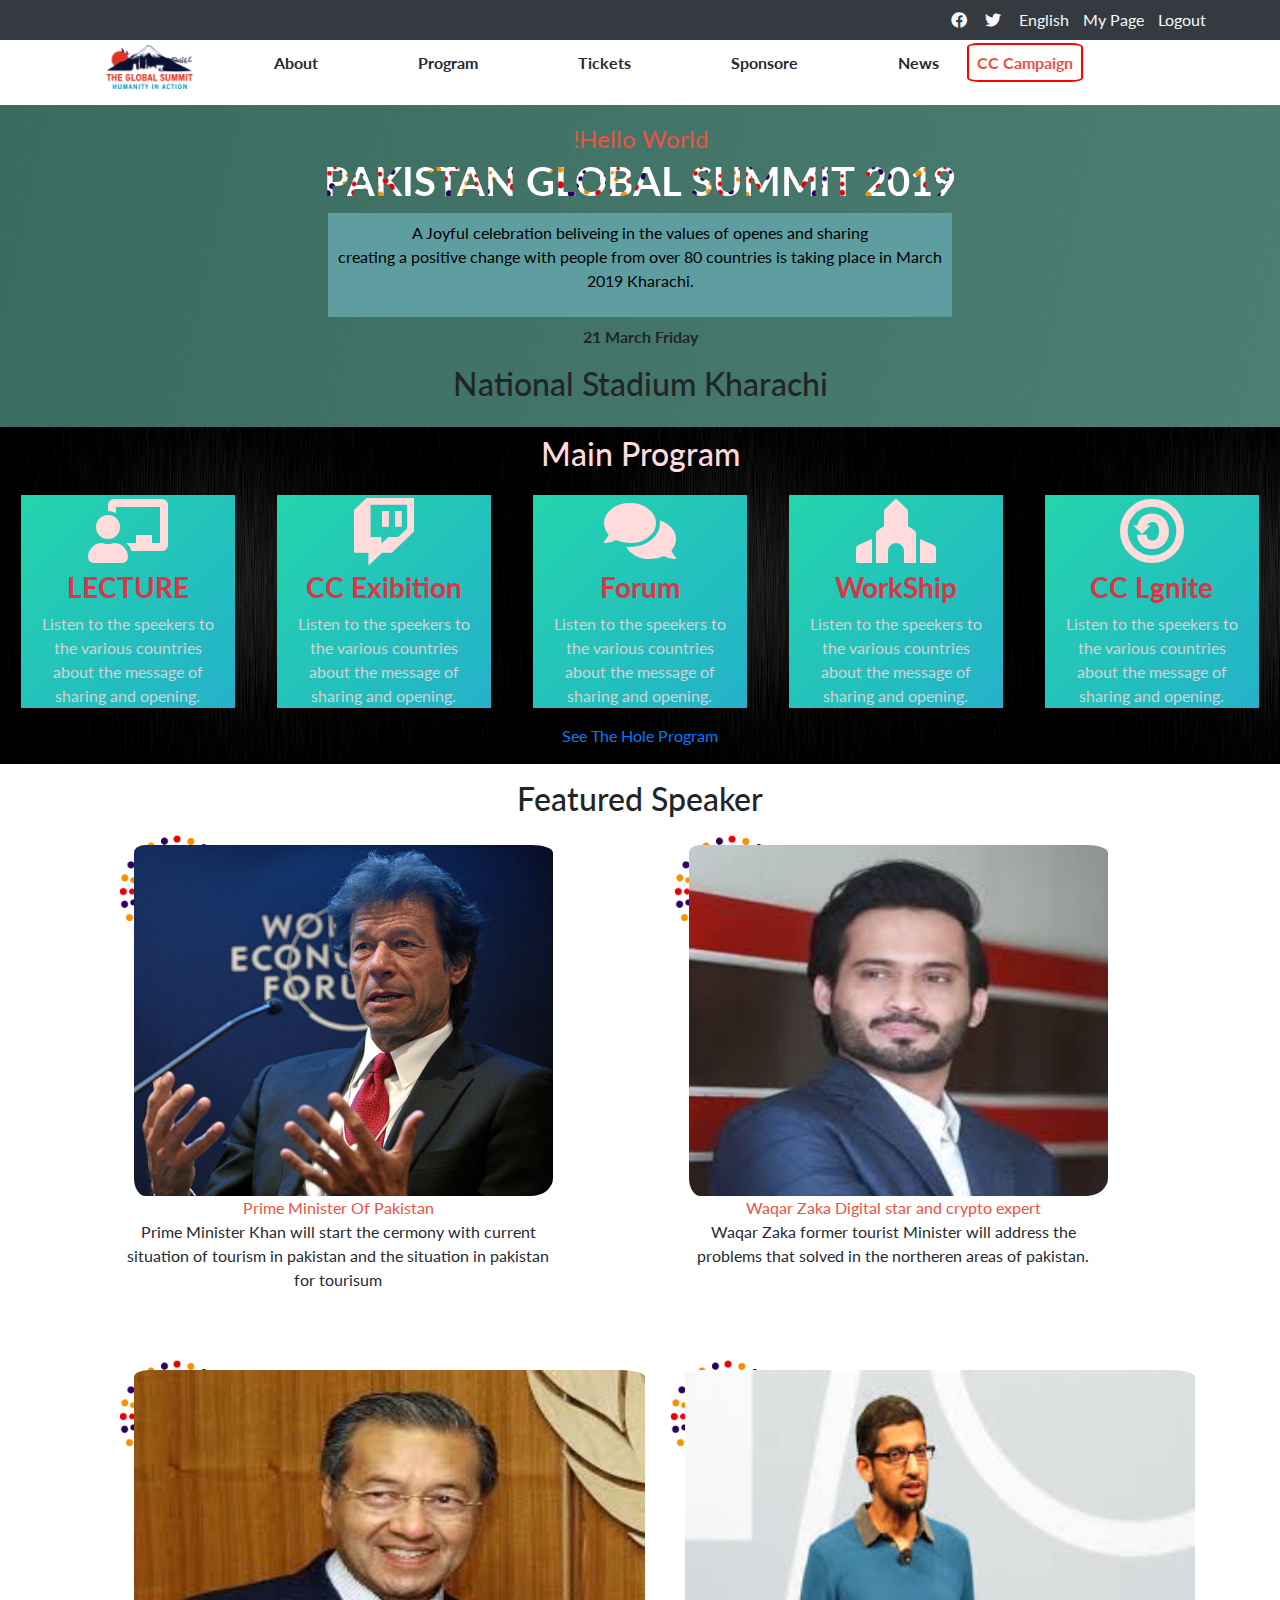
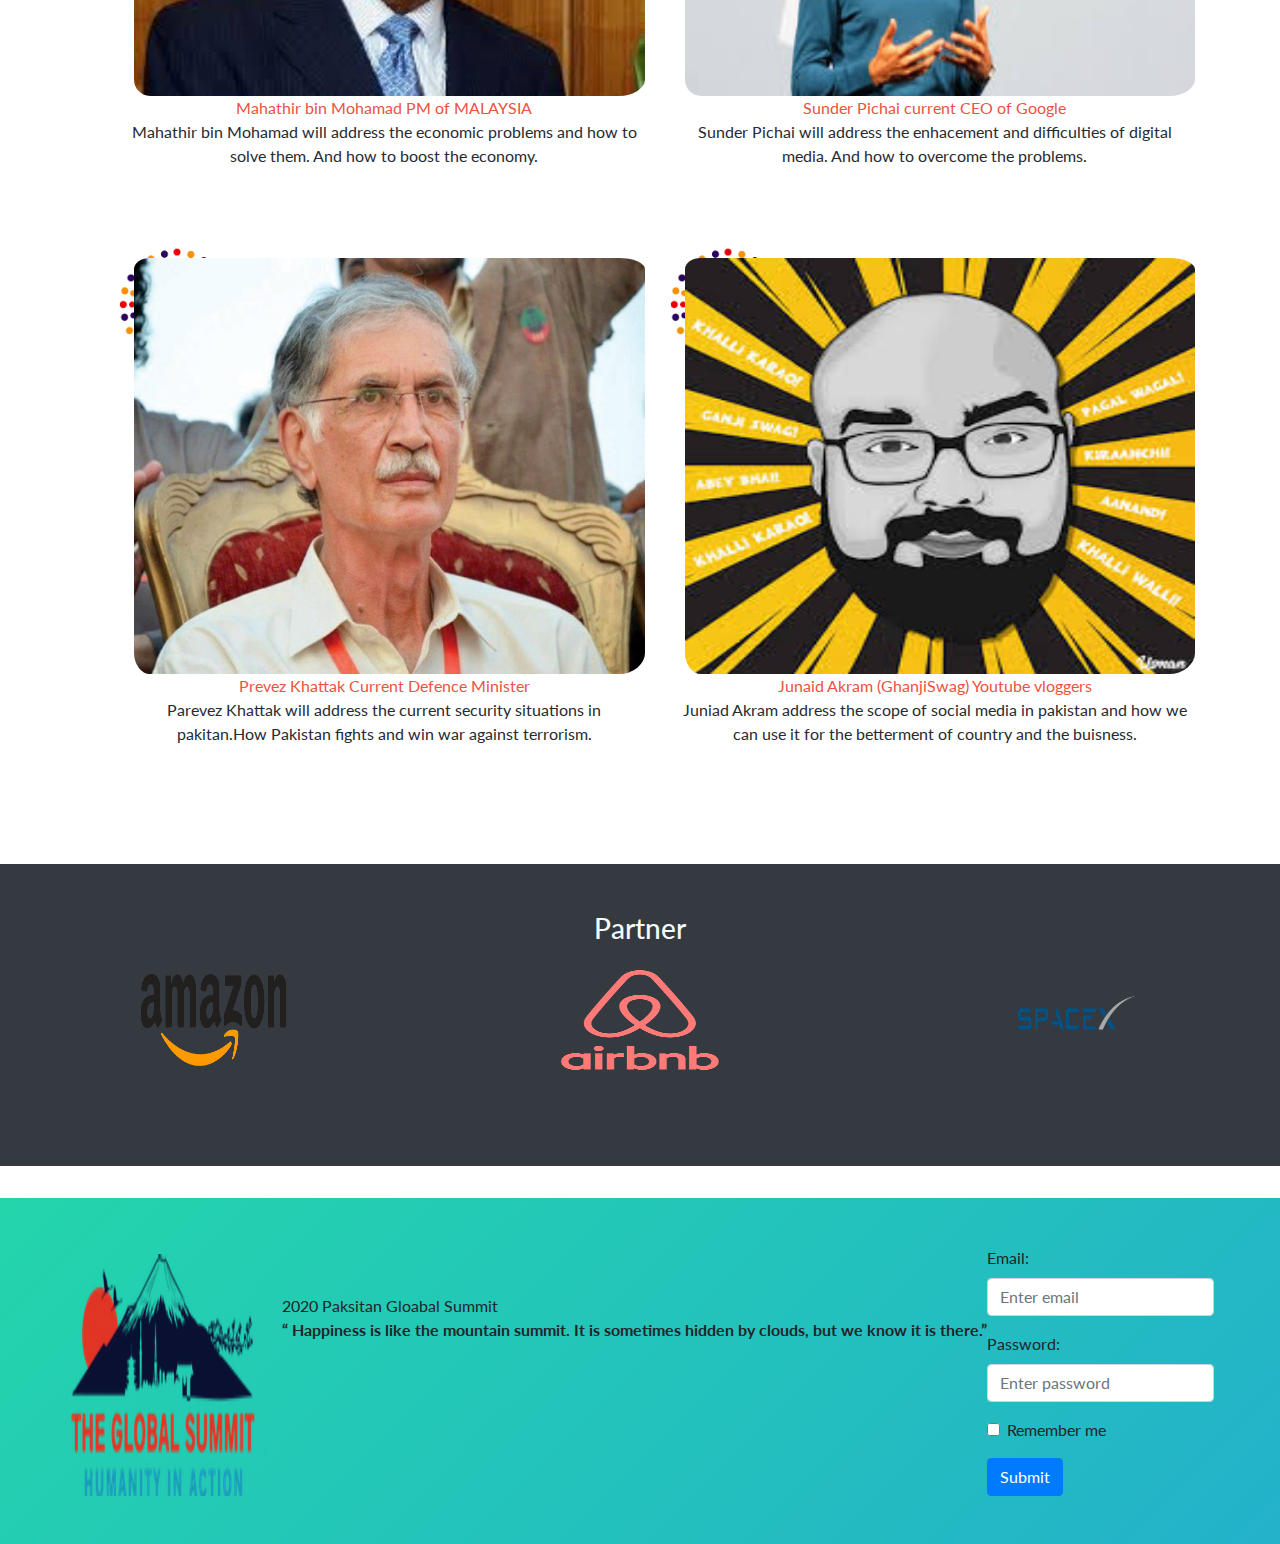
==== index.html @ 2a8c9461 "mobile visual better" ====
<!DOCTYPE html>
<html lang="en">
<head>
    <meta charset="UTF-8">
    <meta name="viewport" content="width=device-width, initial-scale=1.0">
    <link href="https://fonts.googleapis.com/css?family=Lato&display=swap" rel="stylesheet">
    <link rel="stylesheet" href="https://maxcdn.bootstrapcdn.com/bootstrap/4.4.1/css/bootstrap.min.css">
    <link rel="stylesheet" href="styles/style.css">
    <link rel="stylesheet" href="https://cdnjs.cloudflare.com/ajax/libs/font-awesome/5.11.2/css/all.css">
    <title>Home</title>
</head>
<body>
    <header>
        <nav class="fir-nav navbar-full justify-content-end navbar navbar-expand-sm bg-dark">
            <ul class="nav mr-lg-5 mr-md-4">
                <li><a href="#"><i class="m-1 text-light fab fa-facebook"></i></a></li>
                <li><a href="#"><i class="m-1  text-light fab fa-twitter"></i></a></li>
                <li><a href="#"><span class="ml-1 text-light">English</span></a></li>
                <li><a href="#"><span class="ml-1 text-light">My Page</span></a></li>
                <li><a href="#"><span class="ml-1 text-light">Logout</span></a></li>
            </ul>
        </nav>
        <nav class="navbar-full sec-nav">
            <a href="index.html" class="logo-margin-left ml-md-0"><img class="img-logo" src="assets/logo.png" alt="logo"></a>
            <a href="about.html" class="pl-lg-4 pl-md-2 ml-lg-5 ml-md-0 font-weight-bold">About</a>
            <a href="#" class="pl-lg-5 pl-md-2 ml-lg-5 ml-md-0 font-weight-bold">Program</a>
            <a href="tickets.html" class="pl-lg-5 pl-md-2 ml-lg-5 ml-md-0 font-weight-bold">Tickets</a>
            <a href="#" class="pl-lg-5 pl-md-2 ml-lg-5 ml-md-0 font-weight-bold">Sponsore</a>
            <a href="#" class="pl-lg-5 pl-md-2 ml-lg-5 ml-md-0 font-weight-bold">News</a>
            <a href="#" class="p-2 ml-4 font-weight-bold">CC Campaign</a>
        </nav>
        
            
        
    </header>
    
    <main>
        <section class="intro">
            <div class="dropdown burger">
                <button type="button" class="fas fa-bars btn btn-primary dropdown-toggle" data-toggle="dropdown">
                </button>
                <div class="dropdown-menu">
                  <a class="dropdown-item" href="index.html">index</a>
                  <a class="dropdown-item" href="about.html">About</a>
                  <a class="dropdown-item" href="tickets.html">Tickets</a>
                </div>
              </div>
            <!--<a href="#" class="burger"><i class="font-weight-bold fas fa-bars"></i></a>
            --><div class="p-3 mt-3 headings">
                <span class="text-red">!Hello World</span>
                <h1 class="text-heading">Pakistan GLOBAL SUMMIT 2019</h1>
                <div class="p-2 mb-2 w-50">
                    <p>A Joyful celebration beliveing in the values of openes and sharing <br>
                    creating a positive change with people from over 80 countries is taking place in March 2019
                    Kharachi.
                    </p>
                </div>
                <p class="font-weight-bold">21 March Friday </p>
                <h2>National Stadium Kharachi</h2>
            </div>
        </section>
        
        <section class="main mb-3">
            <div class="p-2 text-center">
                <h2>Main Program</h2>
            </div>
            <div class="container-fluid">
                <div class="row information text-center">
                    <div class="col-xl-2 col-lg-2 col-md-12 col-12 d-flex flex-lg-column flex-md-column flex-row">
                        <i class="fas fa-chalkboard-teacher mt-1 font-weight-bold"></i>
                        <h3 class="text-danger pt-2 font-weight-bold">LECTURE</h3>
                        <span>Listen to the speekers to the various countries about the message of sharing and opening.</span>
                    </div>
                    <div class="col-xl-2 col-lg-2 col-md-12 col-12 d-flex flex-lg-column flex-md-column flex-row">
                        <i class="fab fa-twitch mt-1 font-weight-bold"></i>
                        <h3 class="text-danger pt-2 font-weight-bold">CC Exibition</h3>
                        <span>Listen to the speekers to the various countries about the message of sharing and opening.</span>
                    </div>
                    <div class="col-xl-2 col-lg-2 col-md-12 col-12 d-flex flex-lg-column flex-md-column flex-row">
                        <i class="fas fa-comments mt-1 font-weight-bold"></i>
                        <h3 class="text-danger pt-2 font-weight-bold">Forum</h3>
                        <span>Listen to the speekers to the various countries about the message of sharing and opening.</span>
                    </div>
                    <div class="col-xl-2 col-lg-2 col-md-12 col-12 d-flex flex-lg-column flex-md-column flex-row">
                        <i class="fas fa-place-of-worship mt-1 font-weight-bold"></i>
                        <h3 class="text-danger pt-2 font-weight-bold">WorkShip</h3>
                        <span>Listen to the speekers to the various countries about the message of sharing and opening.</span>
                    </div>
                    <div class="col-xl-2 col-lg-2 col-md-12 col-12 d-flex flex-lg-column flex-md-column flex-row">
                        <i class="fab fa-creative-commons-sa mt-1 font-weight-bold"></i>
                        <h3 class="text-danger pt-2 font-weight-bold">CC Lgnite</h3>
                        <span>Listen to the speekers to the various countries about the message of sharing and opening.</span>
                    </div>
            </div>
            </div>
            <div class="mt-3 shapes pb-3">
                <a href="#" class="text-capitalize">See the Hole Program</a>
                <button class="btn btn-danger">Join Summit </button>
            </div>
        </section>
        
        <section class="text-center">
            <h2 class="mb-3 mt-2">Featured Speaker</h2>
            <div class="container">
                <div class="row persons ml-lg-4">
                    <div class="col-lg-5 col-md-6 col-12 mb-2 fir">
                        <img src="assets/imran.jpg" alt="prim minister imran">
                        <div>
                        <span class="heading-speaker">Prime Minister Of Pakistan</span>
                        <p class="description">Prime Minister Khan will start the cermony with current situation of tourism in pakistan and the 
                            situation in pakistan for tourisum
                        </p>
                    </div>
                    </div>
                    <div class="col-lg-5 col-md-6 col-12 mt-lg-0 mt-md-0 mt-2 mb-2 sec">
                        <img src="assets/waqar.jpeg" alt="former minister">
                        <div>
                            <span class="heading-speaker">Waqar Zaka Digital star and crypto expert</span>
                            <p class="description">Waqar Zaka former tourist Minister will address the problems that solved in the northeren areas of pakistan.</p>
                        </div>
                    </div>
                </div>
                <div id="show1" class="row persons ml-lg-4 collapse show ">
                    <div  class="col-md-6 col-12 mt-lg-0 mt-md-0 mt-2 mb-2">
                        <img src="assets/Mahathir.jpeg" alt="former minister">
                        <div>
                            <span class="heading-speaker">Mahathir bin Mohamad PM of MALAYSIA</span>
                            <p class="description">
                                Mahathir bin Mohamad will address the economic problems and how to solve them. And how to boost the economy.
                            </p>
                        </div>
                    </div>
                    <div class="col-md-6 col-12 mt-lg-0 mt-md-0 mt-2 mb-2">
                        <img src="assets/sunder.jpeg" alt="former minister">
                        <div>
                            <span class="heading-speaker">Sunder Pichai current CEO of Google</span>
                            <p class="description">
                                Sunder Pichai will address the enhacement and difficulties of digital media. And how to overcome the problems.    
                            </p>
                        </div>
                    </div>
                    <div class="col-md-6 col-12 mt-lg-0 mt-md-0 mt-2 mb-2">
                        <img src="assets/prvez.jpeg" alt="former minister">
                        <div>
                            <span class="heading-speaker">Prevez Khattak Current Defence Minister</span>
                            <p class="description">
                                Parevez Khattak will address the current security situations in pakitan.How Pakistan fights and win war against terrorism.
                            </p>
                        </div>
                    </div>
                    <div class="col-md-6 col-12 mt-lg-0 mt-md-0 mt-2 mb-2">
                        <img src="assets/junaid.jpeg" alt="former minister">
                        <div>
                            <span class="heading-speaker">Junaid Akram (GhanjiSwag) Youtube vloggers</span>
                            <p class="description">
                                Juniad Akram address the scope of social media in pakistan and how we can use it for the betterment of country and the buisness.
                            </p>
                        </div>
                    
                    </div>
                
                    
                </div>
                <button class="hide btn btn-info container-fluid pl-0 pr-0 mr-0 ml-0" data-toggle="collapse" data-target="#show1">Show Less</button>
                    
            </div>
        </section>

        <section class="text-light text-center bg-dark">
            <h3 class="pt-5 mb-4">Partner</h3>

            <div class="container-fluid">
                <div class="row partner-logo">
                <div class="col-lg-4 col-md-4 col-6">
                    <img src="assets/amazone.png" alt="partner logo">
                </div>
                <div class="col-lg-4 col-md-4 col-6">
                    <img src="assets/airbnb.png" alt="partner logo">
                </div>
                <div class="col-lg-4 col-md-4 col-6">
                    <img src="assets/spacex.png" alt="partner logo">
                </div>
            </div>
        </div>

        </section>
    </main>
    <footer class="flex-lg-row flex-column p-5 pb-0">
        <img class="mt-2" src="assets/logo.png" alt="logo">
        <div class="flex-column flex-last pt-5 ml-3">
            <span>2020 Paksitan Gloabal Summit</span><br>
            <span class="font-weight-bold"><q> Happiness is like the mountain summit. It is sometimes hidden by clouds, but we know it is there.</q></span>
        </div>
        <form action="index.html">
            <div class="form-group">
              <label for="email">Email:</label>
              <input type="email" class="form-control" id="email" placeholder="Enter email" name="email">
            </div>
            <div class="form-group">
              <label for="pwd">Password:</label>
              <input type="password" class="form-control" id="pwd" placeholder="Enter password" name="pswd">
            </div>
            <div class="form-group form-check">
              <label class="form-check-label">
                <input class="form-check-input" type="checkbox" name="remember"> Remember me
              </label>
            </div>
            <button type="submit" class="btn btn-primary">Submit</button>
          </form>

    </footer>
    
    <script src="https://ajax.googleapis.com/ajax/libs/jquery/3.4.1/jquery.min.js"></script>
    <script src="https://cdnjs.cloudflare.com/ajax/libs/popper.js/1.16.0/umd/popper.min.js"></script>
    <script src="https://maxcdn.bootstrapcdn.com/bootstrap/4.4.1/js/bootstrap.min.js"></script>
</body>
</html>
---- styles/style.css ----
body {
  font-family: 'Lato', 'cocogoose', sans-serif;
}

@font-face {
  font-family: 'cocogoose';
  src: url('cocogoose/Cocogoose\ Pro-trial.ttf') format('svg');
  font-weight: normal;
  font-style: normal;
}

a {
  text-decoration: none;
}

a:hover {
  text-decoration: none;
}

main {
  margin-bottom: 2rem;
}

.sec-nav a {
  color: #272a31;
}

.shapes a {
  text-align: center;
}

.fir-nav ul a {
  padding-right: 10px;
}

.logo-margin-left {
  margin-left: 6.5rem !important;
}

.img-logo {
  margin-top: 5px;
  height: 44px;
}

.burger {
  display: none !important;
}

.intro {
  background: linear-gradient(282deg, #00dda9, #7fb8aa, #3b6b5f);
  background-size: 800% 800%;
  width: 100%;
}

.text-heading {
  background-image: url('../assets/logo1.png');
  background-position: bottom right;
  font-weight: bolder;
  text-transform: uppercase;
  -webkit-background-clip: text;
  -webkit-text-fill-color: transparent;
}

.persons button {
  display: none;
  place-content: center;
}

.fir {
  margin-right: 1rem;
}

.sec-nav a:hover {
  color: #ec5242 !important;
}

.text-red {
  color: #ec5242 !important;
}

.description {
  color: #272a31;
}

.headings span {
  font-size: x-large;
}

.information div span {
  color: #d3d3d3;
}

.hide {
  display: none;
}

.sec-nav a:last-child {
  border: 2px solid red;
  border-radius: 10%;
  color: #ec5242;
}

.sec-nav a:hover:last-child {
  background-color: red;
  color: white !important;
}

.sec {
  margin-left: 5rem;
}

.headings div {
  color: black;
  background-color: cadetblue;
  display: inline-flex;
}

.headings {
  text-align: center;
}

.main {
  background-image: url('../assets/main-back.jpg');
  color: #ffdbdb;
}

.main div h2 {
  padding-bottom: 5px;
}

.information {
  justify-content: space-around;
}

.information div i {
  font-size: 5vw;
}

.information div {
  animation: gradient 15s ease infinite;
  background: linear-gradient(-45deg, #ee7752, #862d4f, #23a6d5, #23d5ab);
  background-size: 400% 400%;
}

footer {
  display: flex;
  animation: gradient 15s ease infinite;
  background: linear-gradient(-45deg, #ee7752, #862d4f, #23a6d5, #23d5ab);
  background-size: 400% 400%;
  justify-content: center;
  padding-bottom: 2rem;
}

.shapes button {
  display: none;
}

.shapes {
  display: grid;
}

@keyframes gradient {
  0% {
    background-position: 0% 50%;
  }

  50% {
    background-position: 100% 50%;
  }

  100% {
    background-position: 0% 50%;
  }
}

.center {
  margin: 0 auto;
}

.background-img {
  background-image: url('../assets/logo.png');
  background-position: top right;
  background-repeat: no-repeat;
  background-size: 100px;
}

.border-solid {
  border: 1px solid rgb(206, 202, 202);
}

@media screen and (max-width: 1000px) {
  .information div {
    align-items: center;
    margin-bottom: 5px;
  }

  footer img {
    width: 50%;
  }

  .information h3 {
    font-size: 1rem !important;
    margin-left: 10px;
  }

  .information div i {
    padding-right: 5px;
  }

  .information span {
    margin-left: 5px;
  }
}

.bg-img {
  background-image: url('https://theglobalsummit.org/wp-content/uploads/2016/06/edit-rio-photo-slider-5-a.png');
  background-position-y: center;
  background-repeat: no-repeat;
  background-size: 100%;
  height: 300px;
  padding-top: 10rem;
}

.persons div {
  background-image: url('../assets/logo1.png');
  background-position: top left;
  background-repeat: no-repeat;
}

.heading-speaker {
  color: #ec5242;
}

.persons div img {
  border-radius: 5%;
  height: 70%;
  padding-left: 10px;
  padding-top: 10px;
  width: 100%;
}

.persons div div {
  background: none;
}

.partner-logo {
  padding-bottom: 6rem !important;
}

.partner-logo div img {
  width: 40%;
  height: 100px;
}

@media screen and (max-width: 450px) {
  .headings div {
    width: 100% !important;
  }
}

@media screen and (max-width: 750px) {
  .shapes button {
    display: grid;
  }

  .hide {
    display: inherit;
  }

  footer img {
    width: 50%;
  }

  .persons button {
    display: inherit;
    width: 100%;
  }

  .shapes a {
    display: none;
  }

  .persons div {
    background-size: 50px;
    display: flex;
  }

  .persons div img {
    width: 25%;
  }

  .persons div div {
    flex-direction: column;
    padding-left: 1rem;
    padding-top: 10px;
  }
}

@media screen and (max-width: 1178px) {
  header {
    display: none !important;
  }

  marquee {
    display: none !important;
  }

  .fir {
    margin-right: 0;
  }

  .sec {
    margin-left: 0;
  }

  .burger {
    color: black;
    display: inherit !important;
    float: left;
    font-size: 2rem;
    padding-left: 1rem;
  }

  .burger:hover {
    color: white;
  }
}
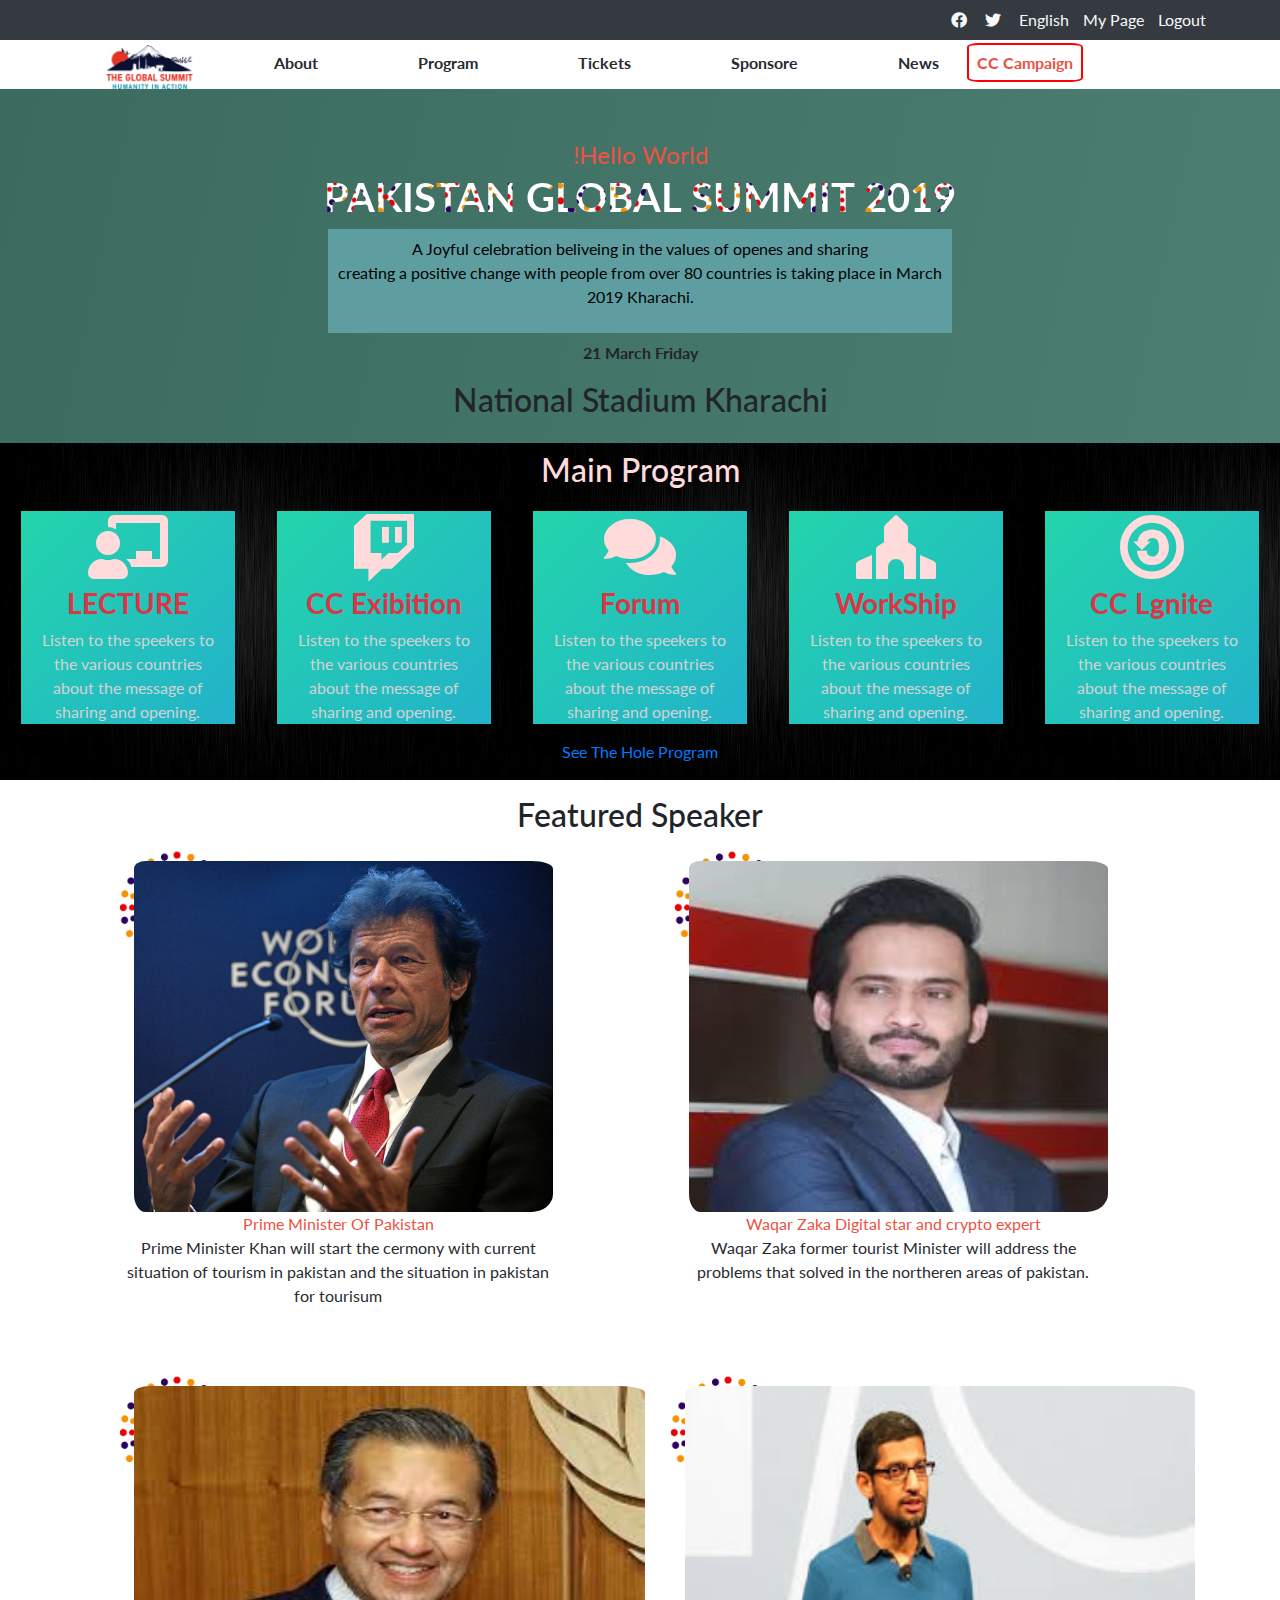
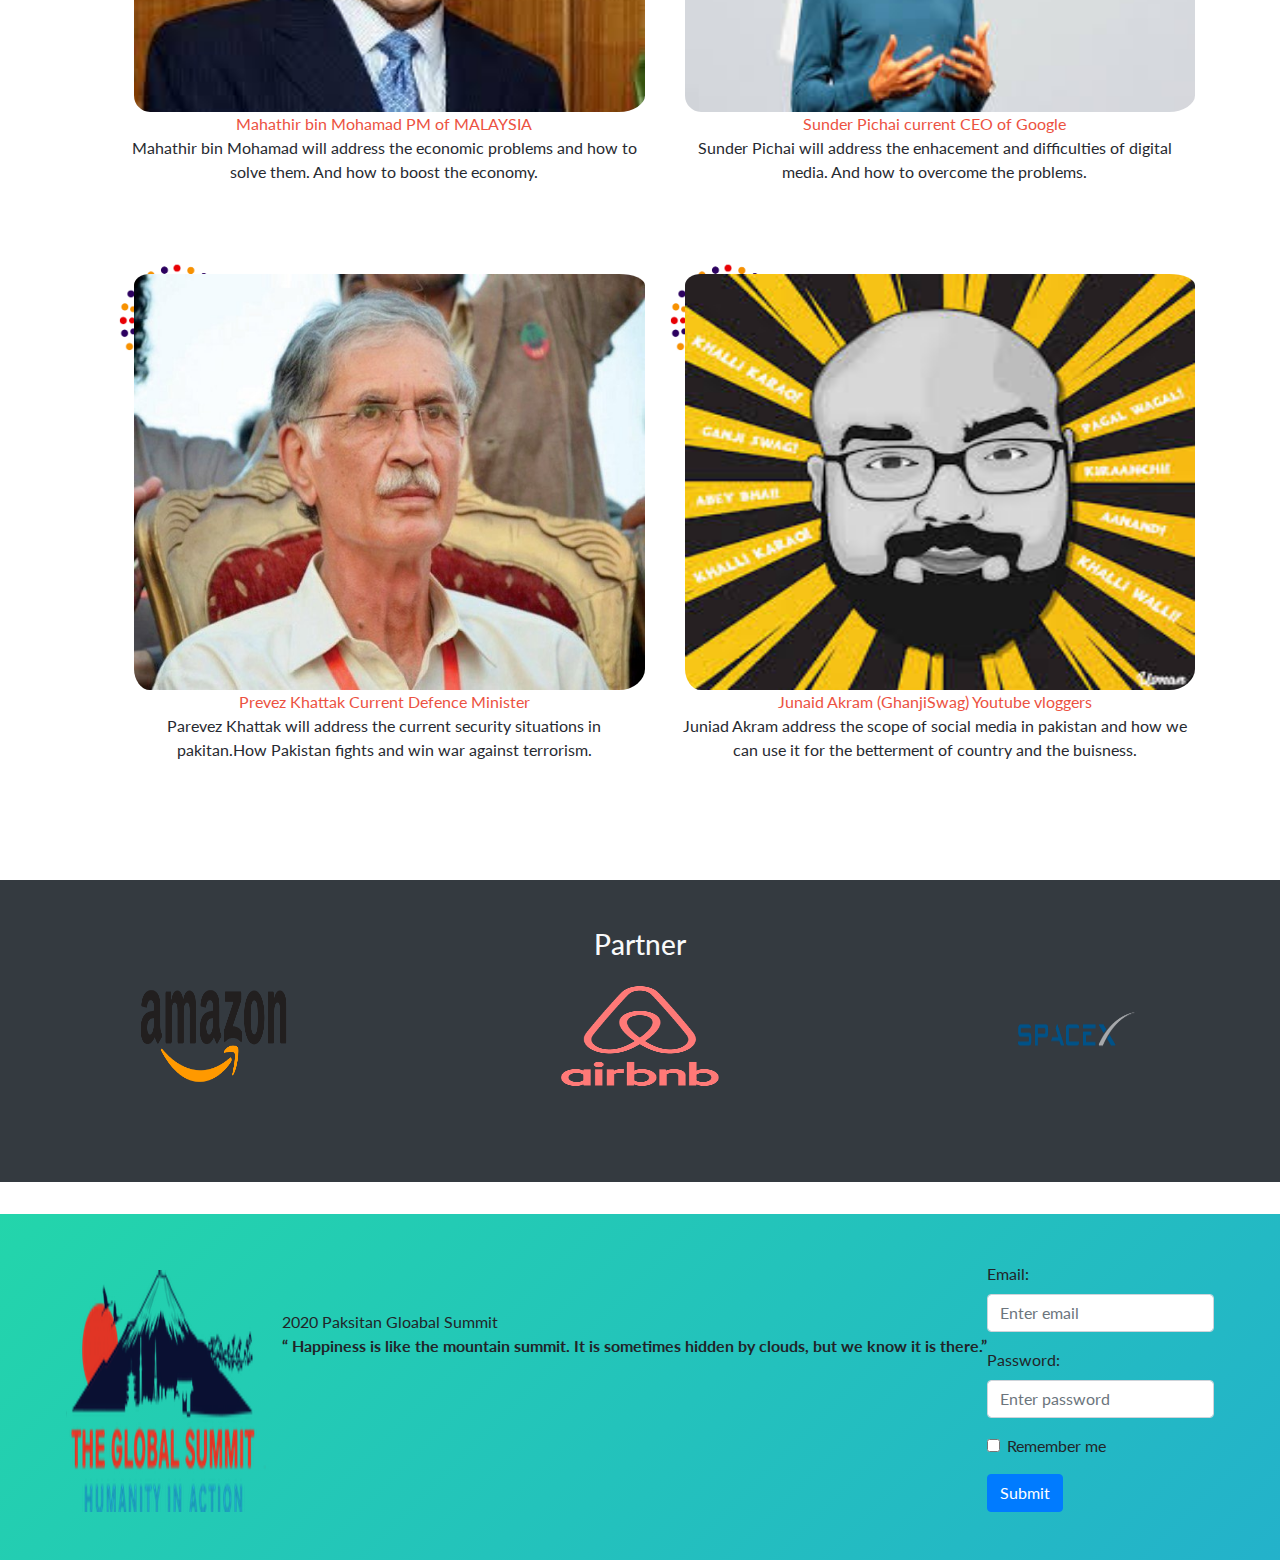
==== commit 0a2e231c: "Ready design" ====
--- a/index.html
+++ b/index.html
@@ -45,8 +45,7 @@
                   <a class="dropdown-item" href="tickets.html">Tickets</a>
                 </div>
               </div>
-            <!--<a href="#" class="burger"><i class="font-weight-bold fas fa-bars"></i></a>
-            --><div class="p-3 mt-3 headings">
+            <div class="p-3 pt-5 headings">
                 <span class="text-red">!Hello World</span>
                 <h1 class="text-heading">Pakistan GLOBAL SUMMIT 2019</h1>
                 <div class="p-2 mb-2 w-50">
--- a/styles/style.css
+++ b/styles/style.css
@@ -258,6 +258,12 @@
   }
 }
 
+@media screen and (max-width: 992px) and (min-width: 768px) {
+  .align-center {
+    margin: 0 193px;
+  }
+}
+
 @media screen and (max-width: 750px) {
   .shapes button {
     display: grid;
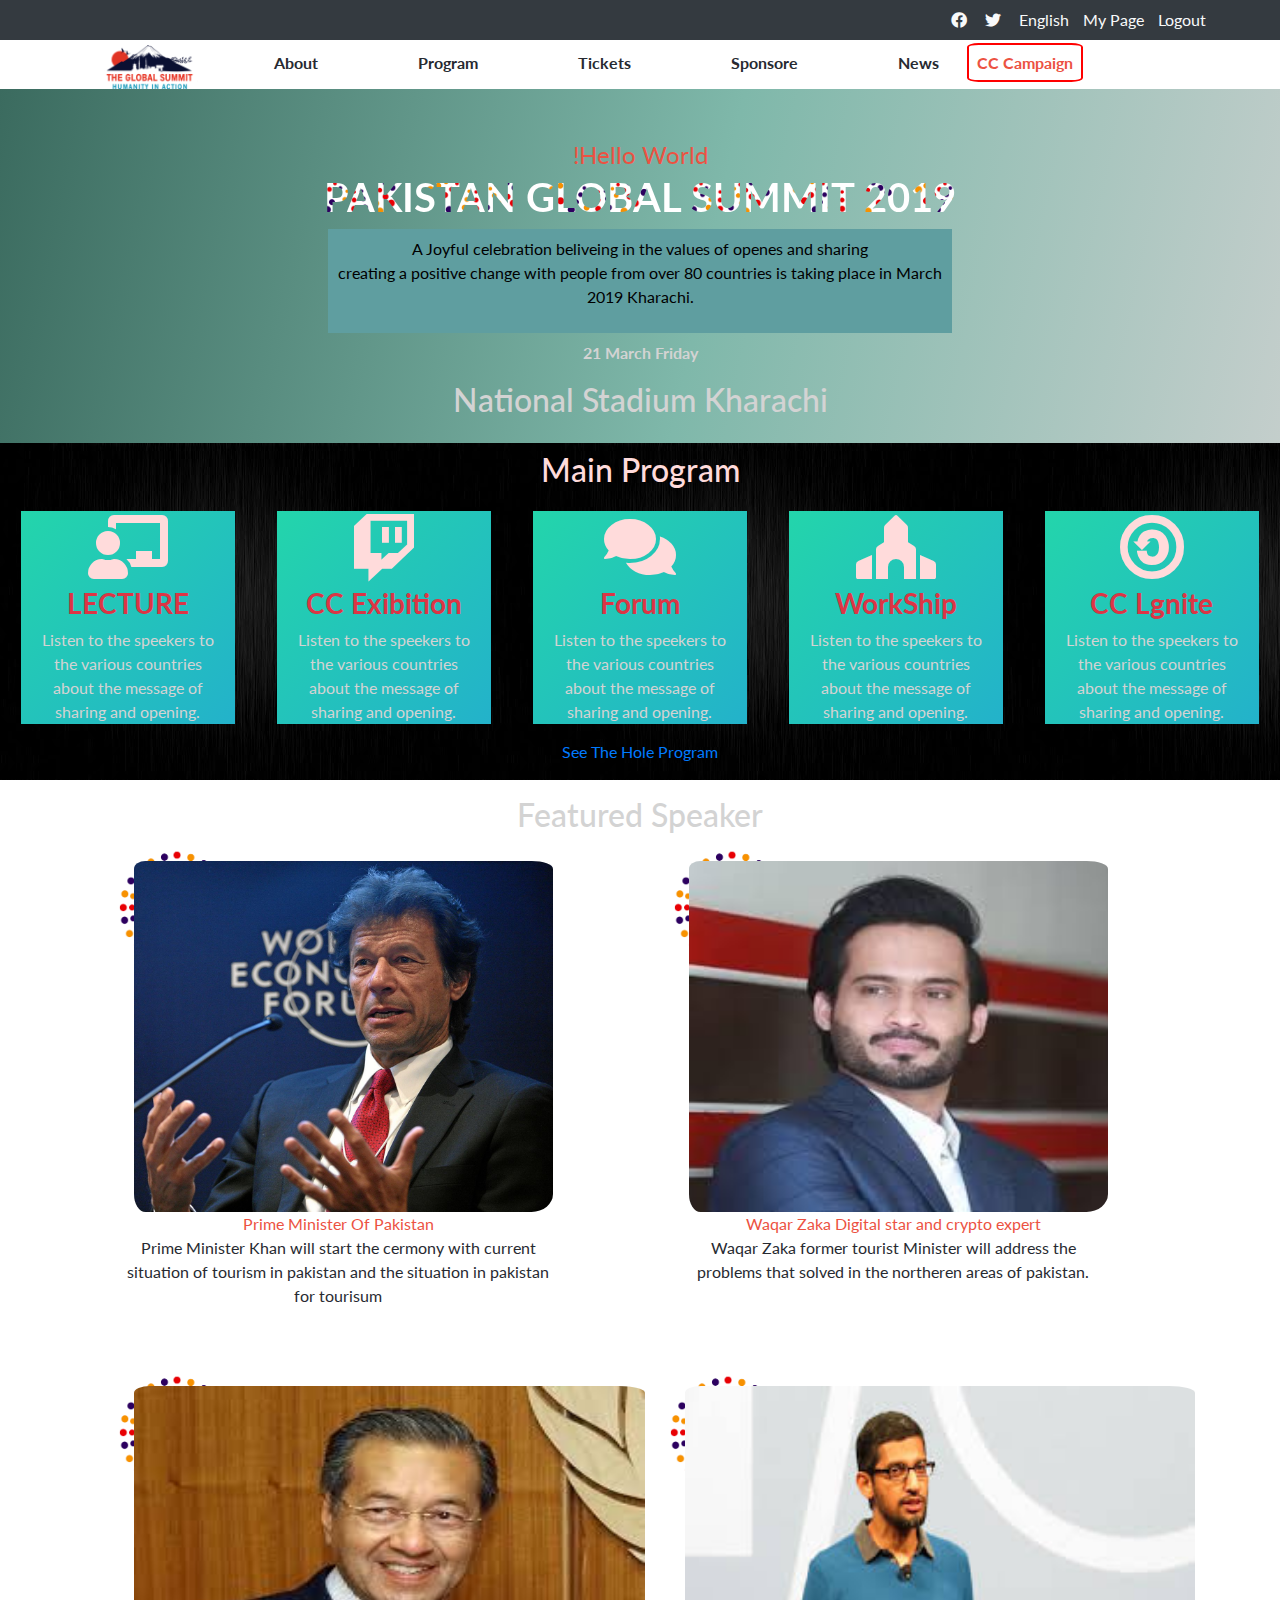
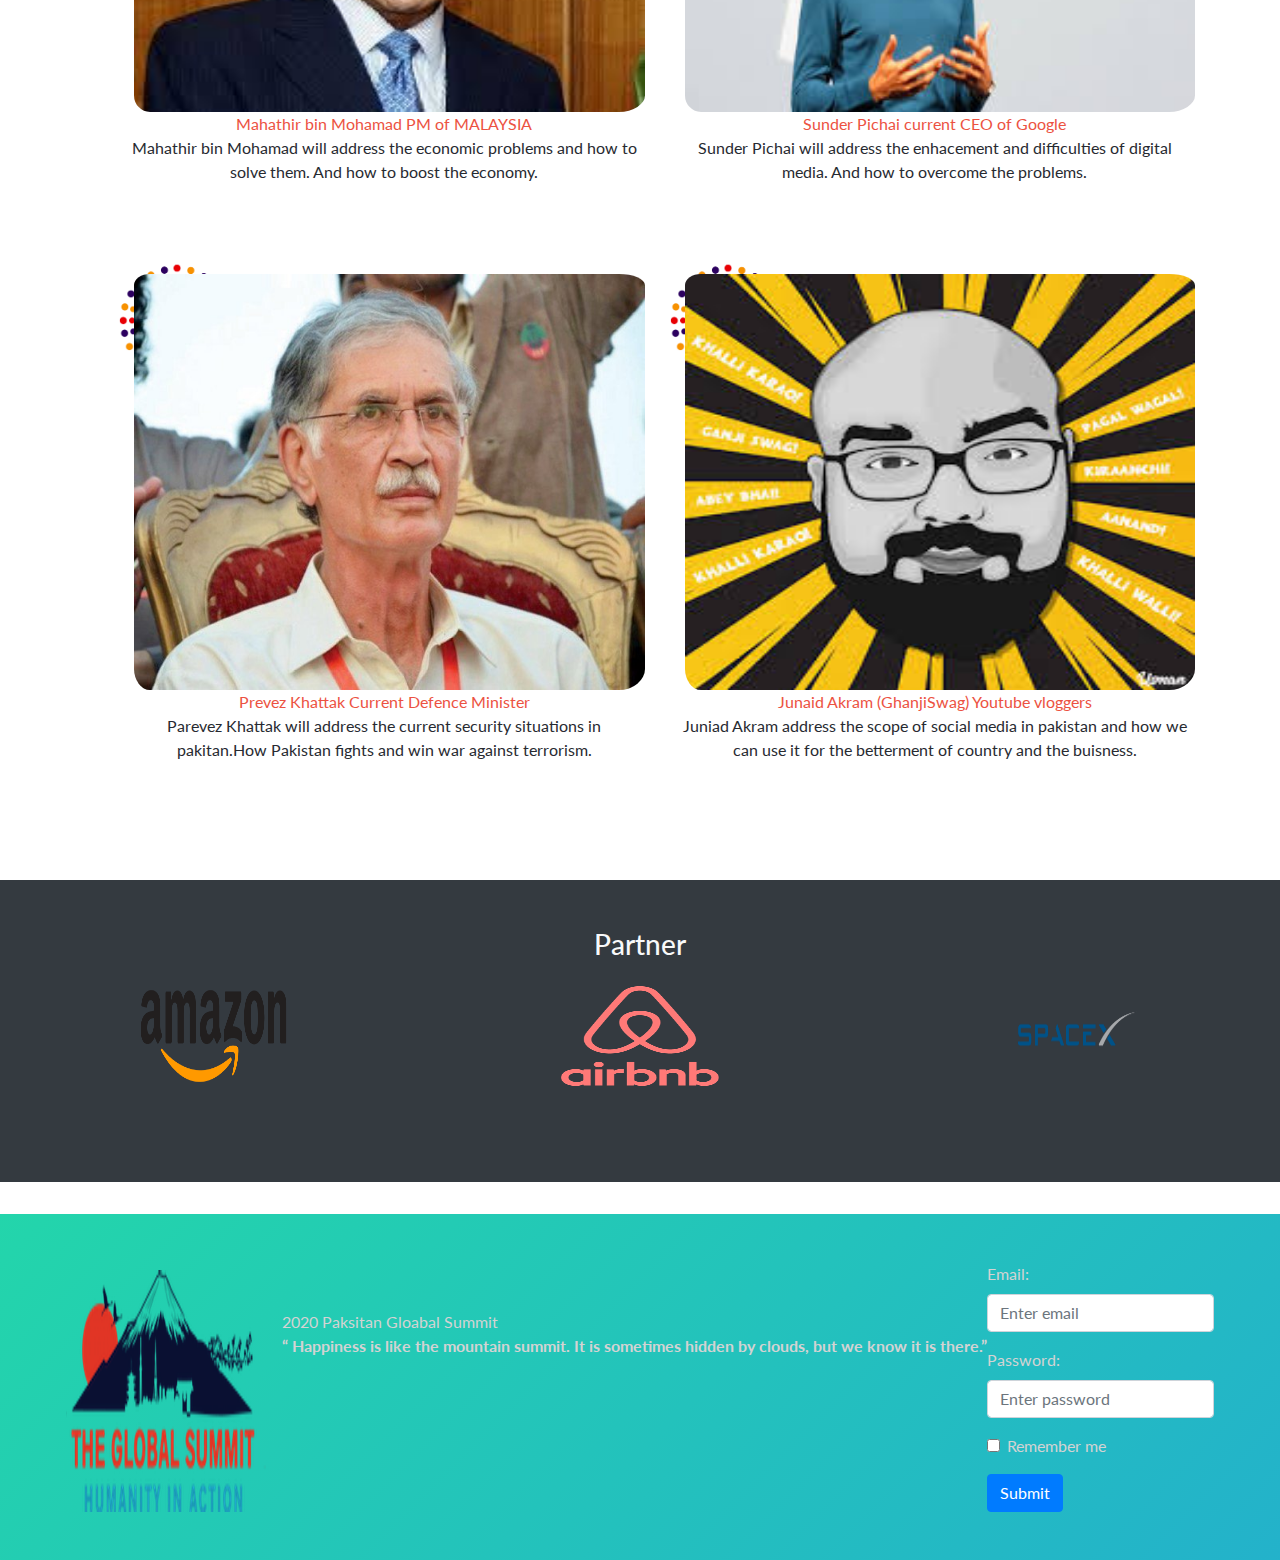
==== commit 6a59f0fd: "colors and typograpy" ====
--- a/index.html
+++ b/index.html
@@ -35,9 +35,9 @@
     </header>
     
     <main>
-        <section class="intro">
+        <section class="intro f">
             <div class="dropdown burger">
-                <button type="button" class="fas fa-bars btn btn-primary dropdown-toggle" data-toggle="dropdown">
+                <button type="button" class="bg-info fas fa-bars btn btn-primary dropdown-toggle" data-toggle="dropdown">
                 </button>
                 <div class="dropdown-menu">
                   <a class="dropdown-item" href="index.html">index</a>
--- a/styles/style.css
+++ b/styles/style.css
@@ -1,5 +1,6 @@
 body {
   font-family: 'Lato', 'cocogoose', sans-serif;
+  color: #d3d3d3 !important;
 }
 
 @font-face {
@@ -47,8 +48,8 @@
 }
 
 .intro {
-  background: linear-gradient(282deg, #00dda9, #7fb8aa, #3b6b5f);
-  background-size: 800% 800%;
+  background: linear-gradient(282deg, #d3d3d3, #7fb8aa, #3b6b5f);
+  background-size: 110% 110%;
   width: 100%;
 }
 
@@ -178,6 +179,7 @@
 }
 
 .background-img {
+  background-color: cadetblue;
   background-image: url('../assets/logo.png');
   background-position: top right;
   background-repeat: no-repeat;
@@ -262,6 +264,10 @@
   .align-center {
     margin: 0 193px;
   }
+
+  .pad-left {
+    padding-left: 8px;
+  }
 }
 
 @media screen and (max-width: 750px) {
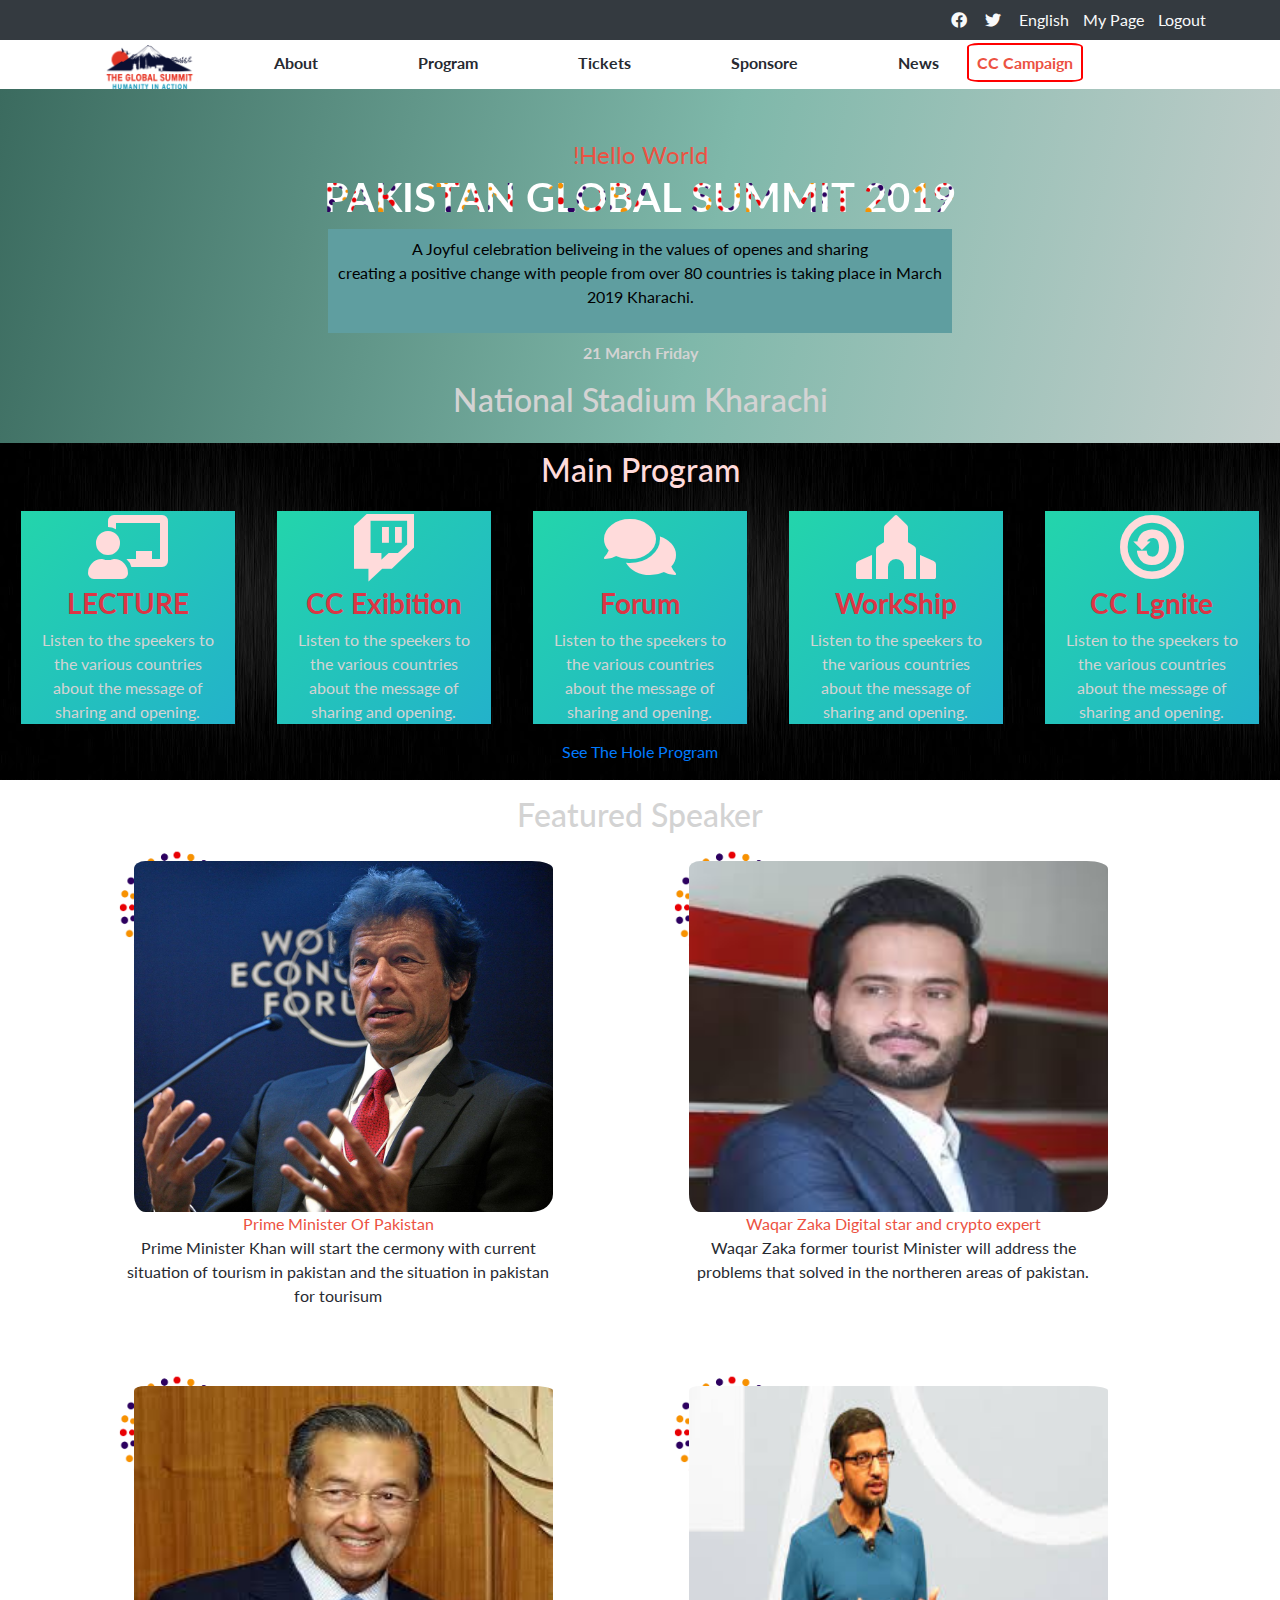
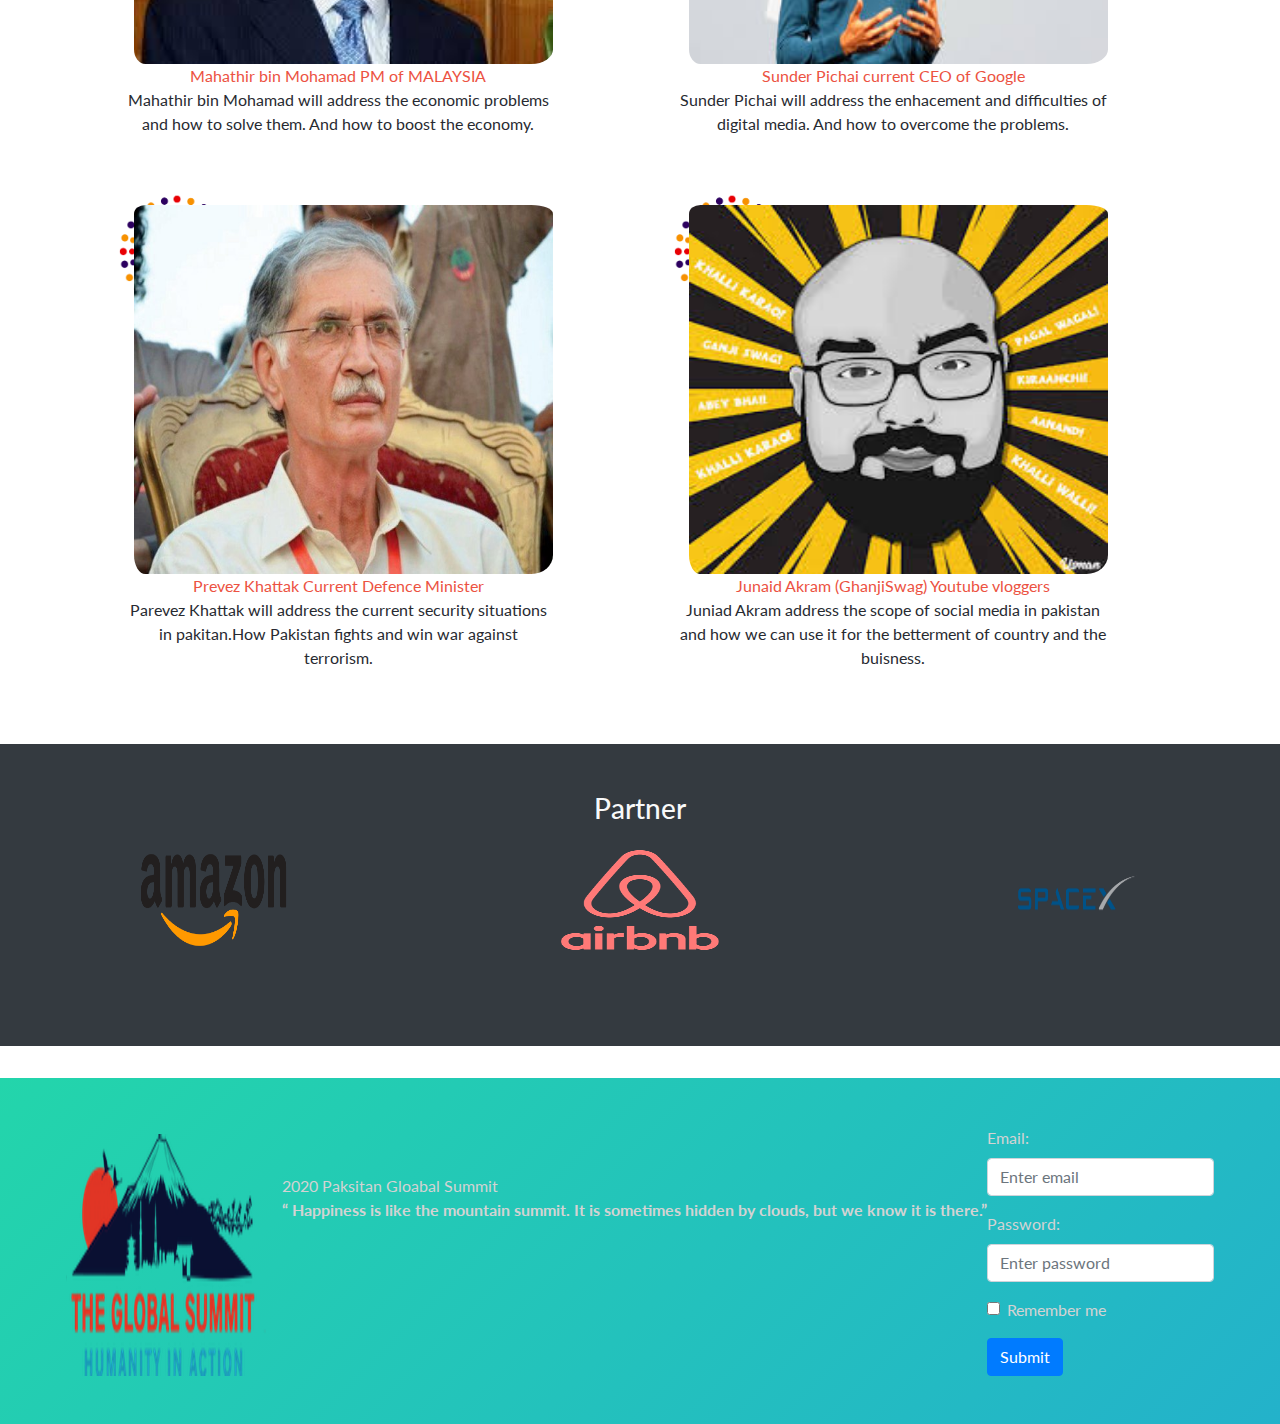
==== commit e9b37b69: "amke image responsive" ====
--- a/index.html
+++ b/index.html
@@ -120,7 +120,7 @@
                     </div>
                 </div>
                 <div id="show1" class="row persons ml-lg-4 collapse show ">
-                    <div  class="col-md-6 col-12 mt-lg-0 mt-md-0 mt-2 mb-2">
+                    <div  class="col-lg-5 col-md-6 col-12 fir mt-lg-0 mt-md-0 mt-2 mb-2">
                         <img src="assets/Mahathir.jpeg" alt="former minister">
                         <div>
                             <span class="heading-speaker">Mahathir bin Mohamad PM of MALAYSIA</span>
@@ -129,7 +129,7 @@
                             </p>
                         </div>
                     </div>
-                    <div class="col-md-6 col-12 mt-lg-0 mt-md-0 mt-2 mb-2">
+                    <div class="col-lg-5 col-md-6 col-12 mt-lg-0 mt-md-0 mt-2 mb-2 sec">
                         <img src="assets/sunder.jpeg" alt="former minister">
                         <div>
                             <span class="heading-speaker">Sunder Pichai current CEO of Google</span>
@@ -138,7 +138,7 @@
                             </p>
                         </div>
                     </div>
-                    <div class="col-md-6 col-12 mt-lg-0 mt-md-0 mt-2 mb-2">
+                    <div class="col-lg-5 col-md-6 col-12 fir mt-lg-0 mt-md-0 mt-2 mb-2">
                         <img src="assets/prvez.jpeg" alt="former minister">
                         <div>
                             <span class="heading-speaker">Prevez Khattak Current Defence Minister</span>
@@ -147,7 +147,7 @@
                             </p>
                         </div>
                     </div>
-                    <div class="col-md-6 col-12 mt-lg-0 mt-md-0 mt-2 mb-2">
+                    <div class="col-lg-5 col-md-6 col-12 mt-lg-0 mt-md-0 mt-2 mb-2 sec">
                         <img src="assets/junaid.jpeg" alt="former minister">
                         <div>
                             <span class="heading-speaker">Junaid Akram (GhanjiSwag) Youtube vloggers</span>
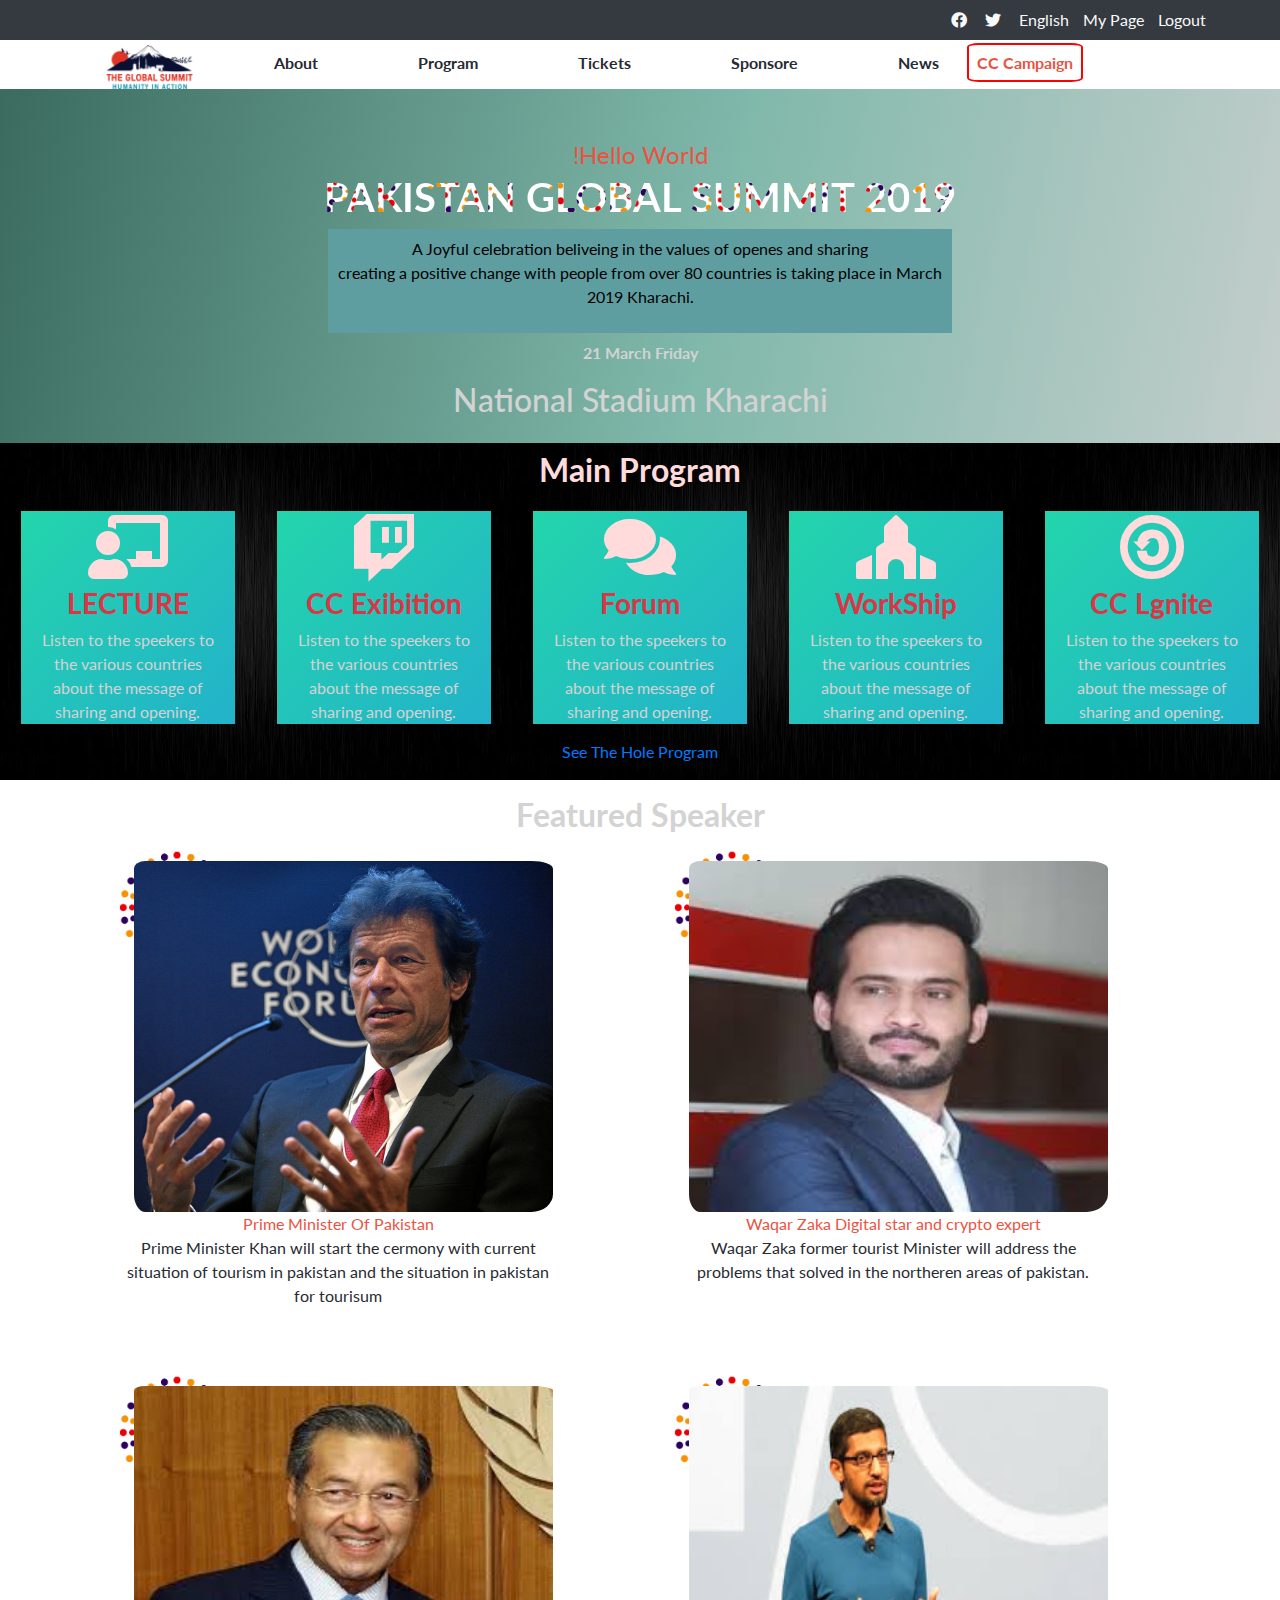
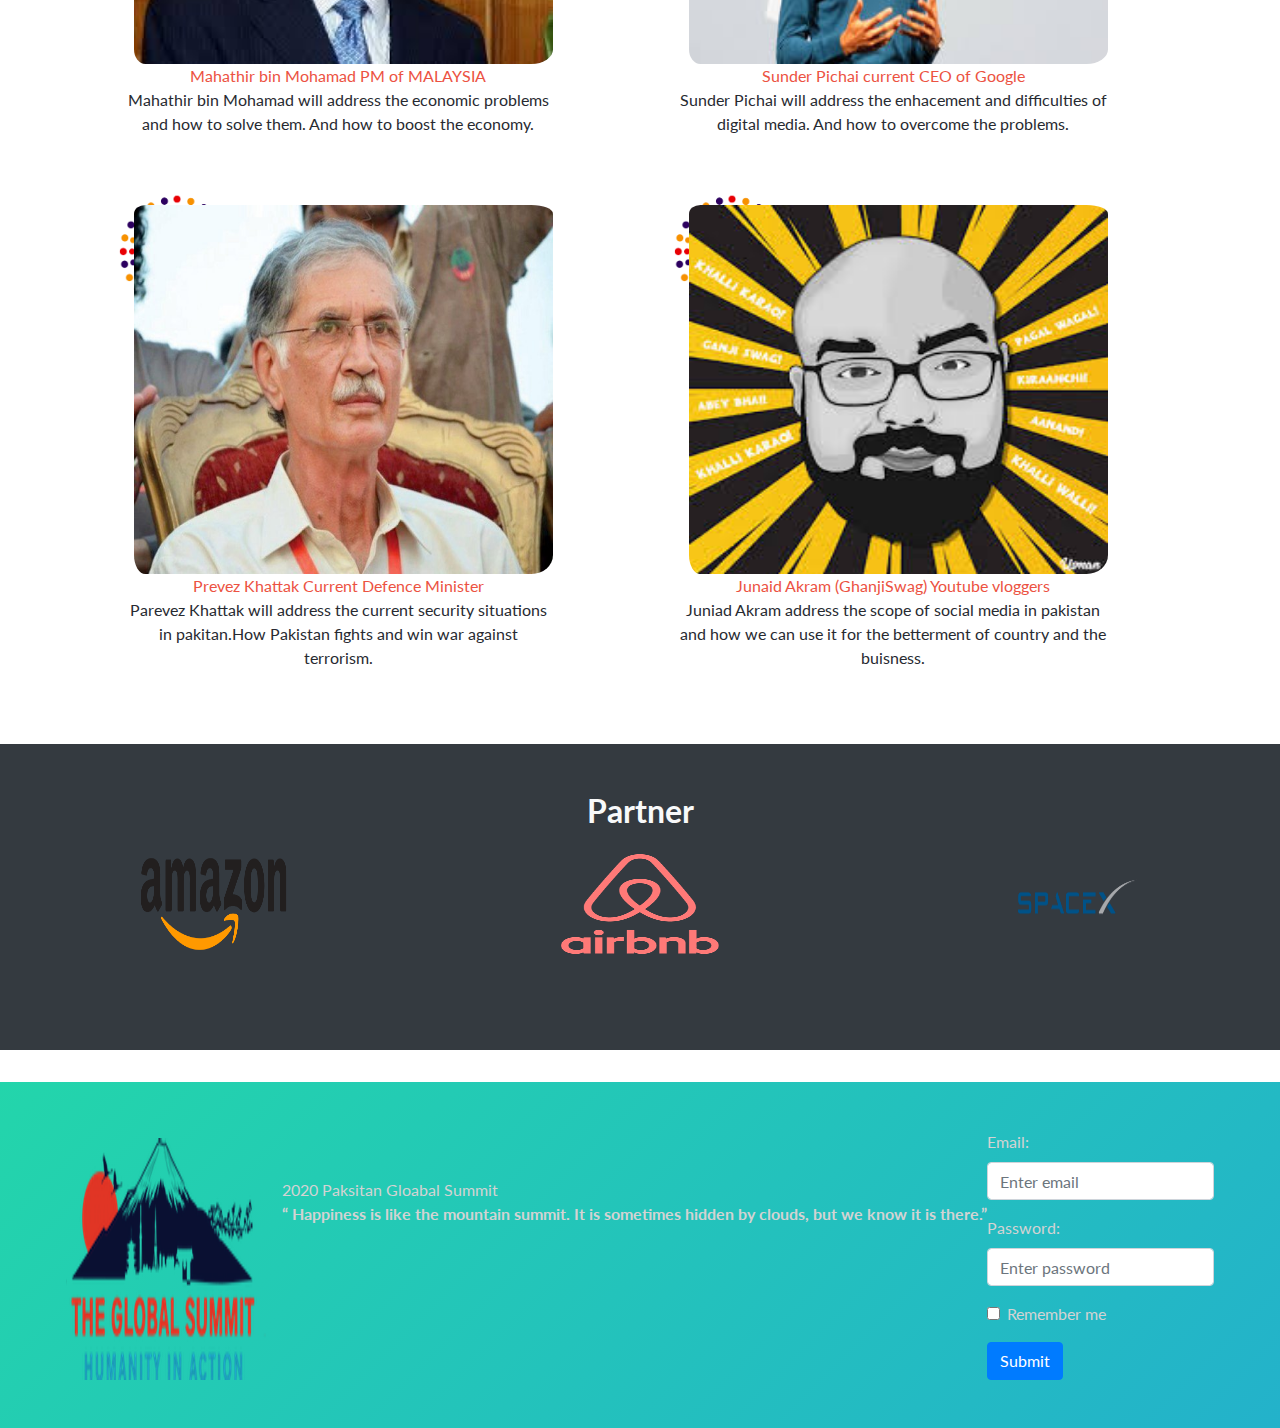
==== commit fb19fc59: "amke image responsive" ====
--- a/index.html
+++ b/index.html
@@ -61,7 +61,7 @@
         
         <section class="main mb-3">
             <div class="p-2 text-center">
-                <h2>Main Program</h2>
+                <h2 class="font-weight-bold">Main Program</h2>
             </div>
             <div class="container-fluid">
                 <div class="row information text-center">
@@ -99,7 +99,7 @@
         </section>
         
         <section class="text-center">
-            <h2 class="mb-3 mt-2">Featured Speaker</h2>
+            <h2 class="mb-3 mt-2 font-weight-bold">Featured Speaker</h2>
             <div class="container">
                 <div class="row persons ml-lg-4">
                     <div class="col-lg-5 col-md-6 col-12 mb-2 fir">
@@ -166,7 +166,7 @@
         </section>
 
         <section class="text-light text-center bg-dark">
-            <h3 class="pt-5 mb-4">Partner</h3>
+            <h2 class="pt-5 font-weight-bold mb-4">Partner</h2>
 
             <div class="container-fluid">
                 <div class="row partner-logo">
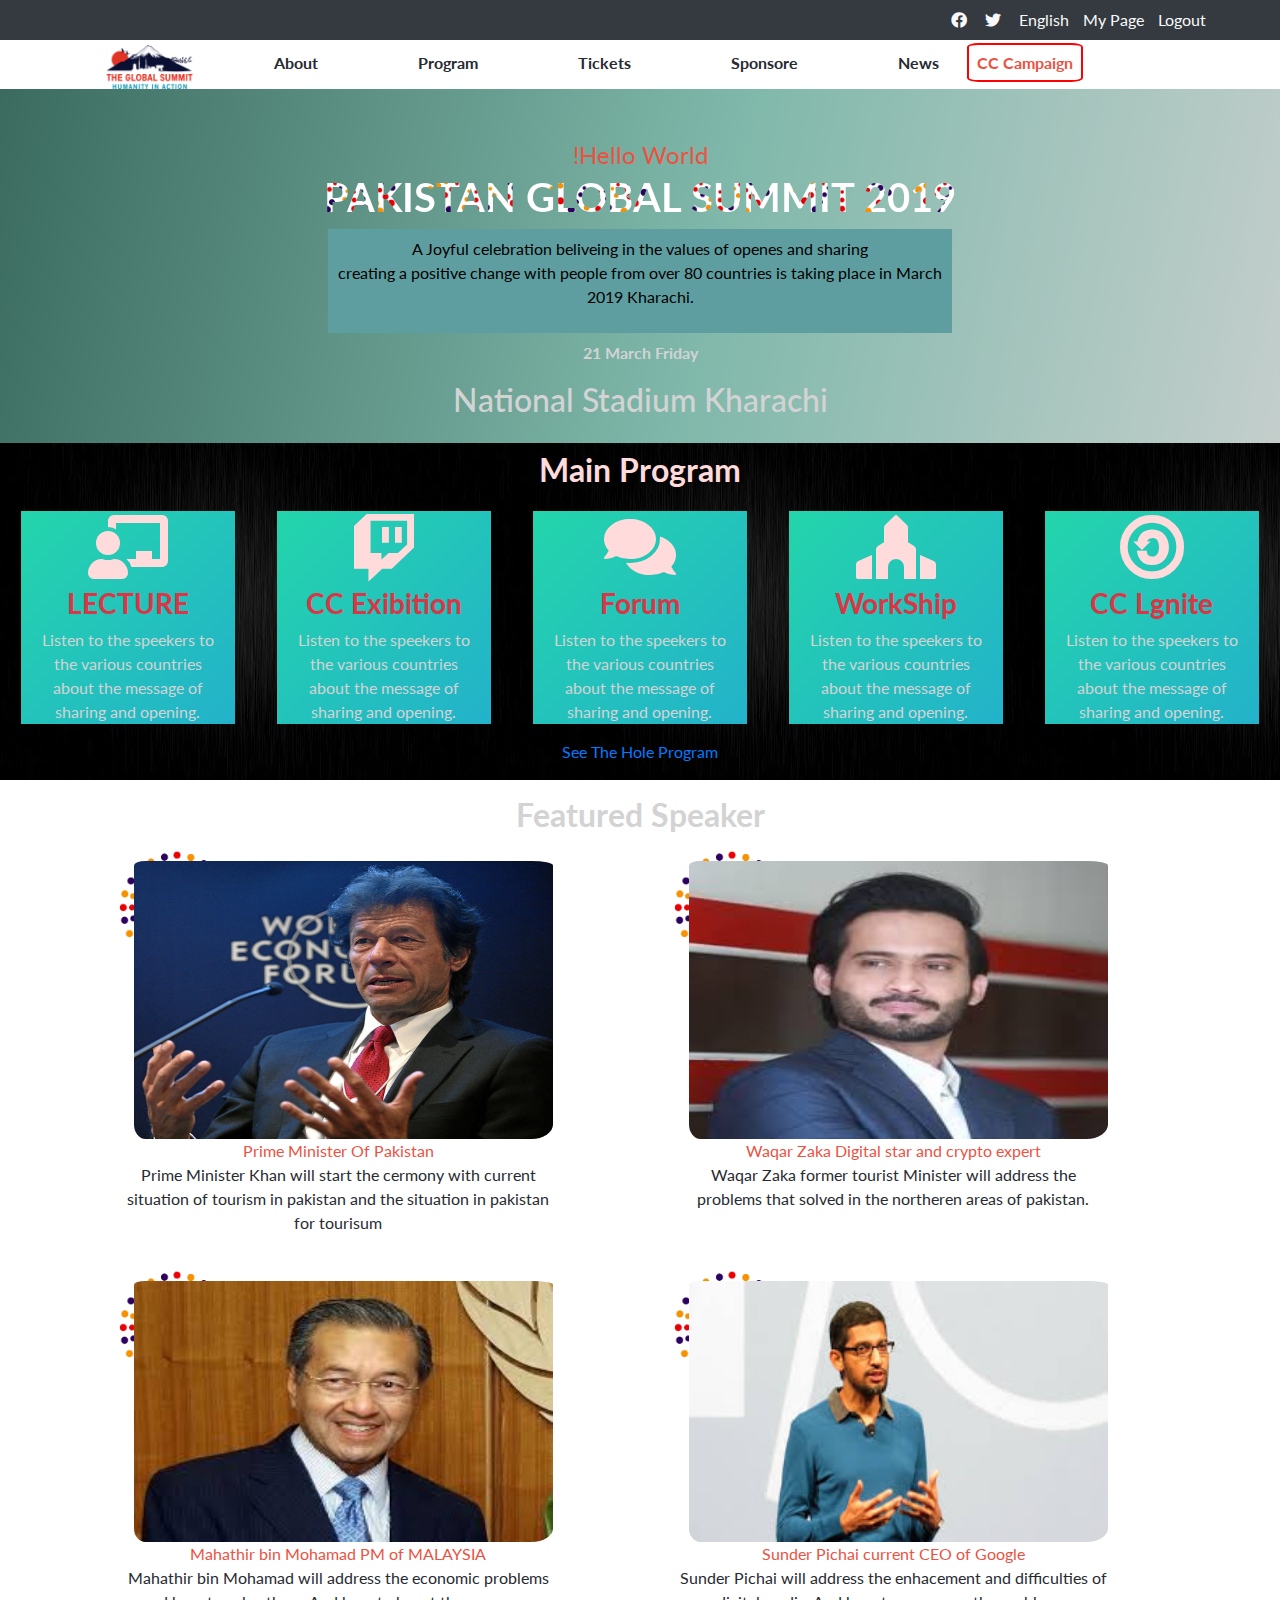
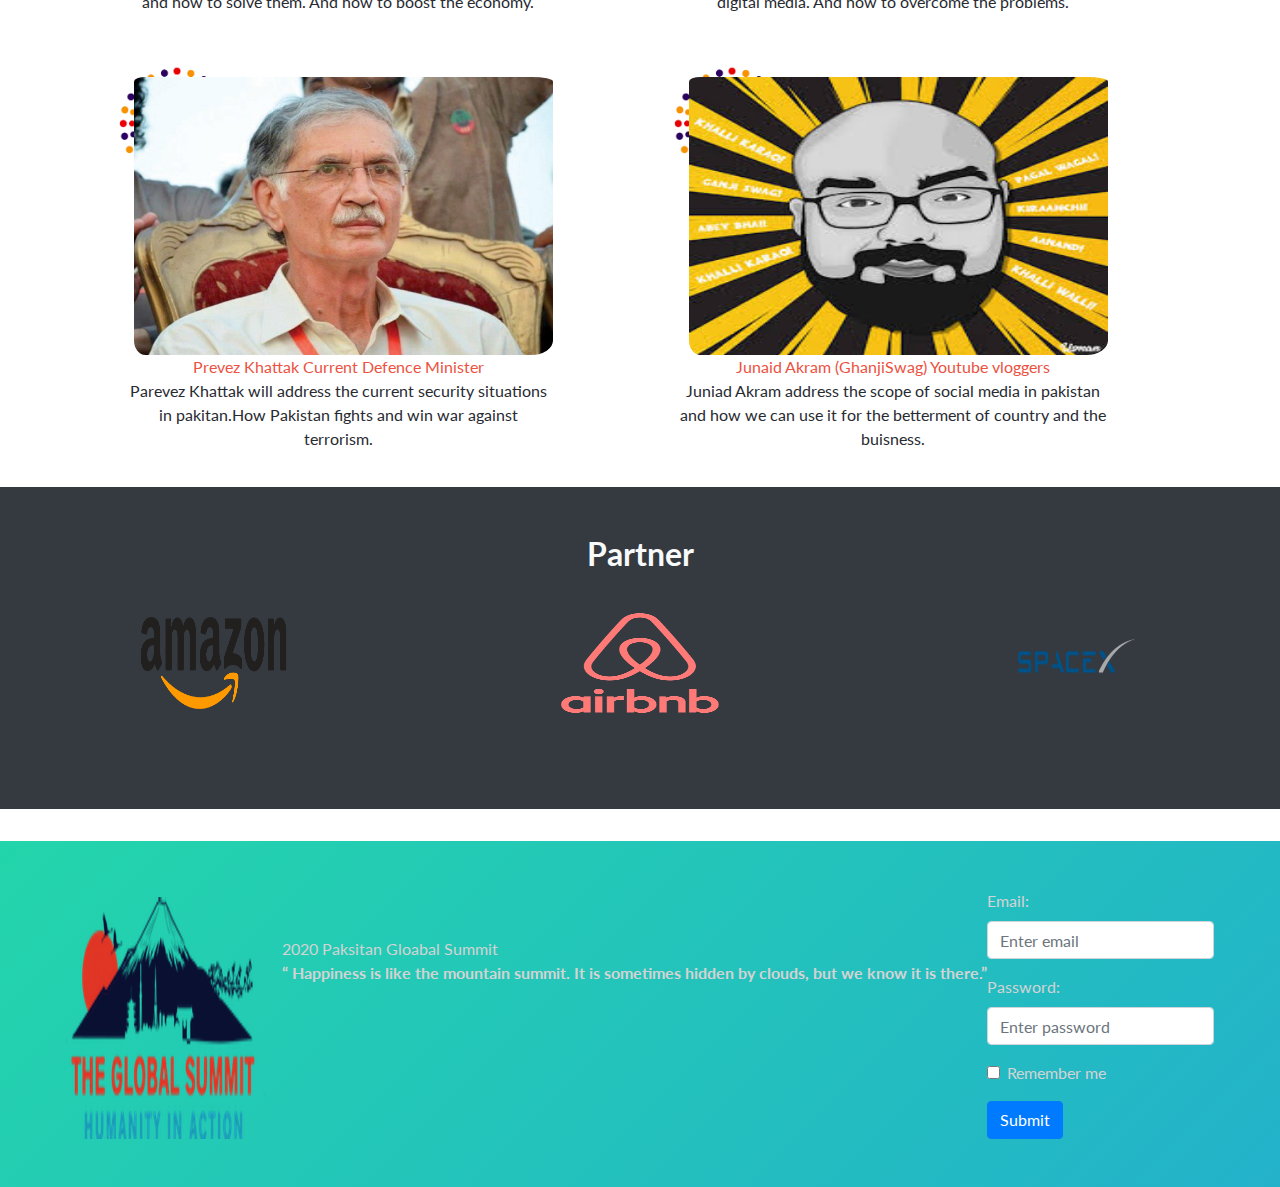
==== commit 1cf648e1: "Update index.html" ====
--- a/index.html
+++ b/index.html
@@ -169,14 +169,14 @@
             <h2 class="pt-5 font-weight-bold mb-4">Partner</h2>
 
             <div class="container-fluid">
-                <div class="row partner-logo">
-                <div class="col-lg-4 col-md-4 col-6">
+                <div class="row d-flex justify-content-center partner-logo">
+                <div class="col-lg-4 col-md-4 col-12 mt-3">
                     <img src="assets/amazone.png" alt="partner logo">
                 </div>
-                <div class="col-lg-4 col-md-4 col-6">
+                <div class="col-lg-4 col-md-4 col-12 mt-3">
                     <img src="assets/airbnb.png" alt="partner logo">
                 </div>
-                <div class="col-lg-4 col-md-4 col-6">
+                <div class="col-lg-4 col-md-4 col-12 mt-3">
                     <img src="assets/spacex.png" alt="partner logo">
                 </div>
             </div>
--- a/styles/style.css
+++ b/styles/style.css
@@ -190,6 +190,37 @@
   border: 1px solid rgb(206, 202, 202);
 }
 
+.number-width {
+  width: 60px;
+}
+
+.about-background {
+  background-image: linear-gradient(to bottom, rgba(245, 246, 252, 0.52), #ec5242), url('../assets/summit.jpeg');
+  background-position: 100% 100%;
+  background-size: cover;
+  height: 100%;
+  width: 100%;
+}
+
+.p-center {
+  place-content: center;
+}
+
+.sumit-height {
+  height: 200px;
+  max-width: 300px;
+}
+
+.persons div img {
+  border-radius: 5%;
+  height: 70%;
+  max-height: 300px;
+  min-width: 100px;
+  padding-left: 10px;
+  padding-top: 10px;
+  width: 100%;
+}
+
 @media screen and (max-width: 1000px) {
   .information div {
     align-items: center;
@@ -233,14 +264,6 @@
   color: #ec5242;
 }
 
-.persons div img {
-  border-radius: 5%;
-  height: 70%;
-  padding-left: 10px;
-  padding-top: 10px;
-  width: 100%;
-}
-
 .persons div div {
   background: none;
 }
